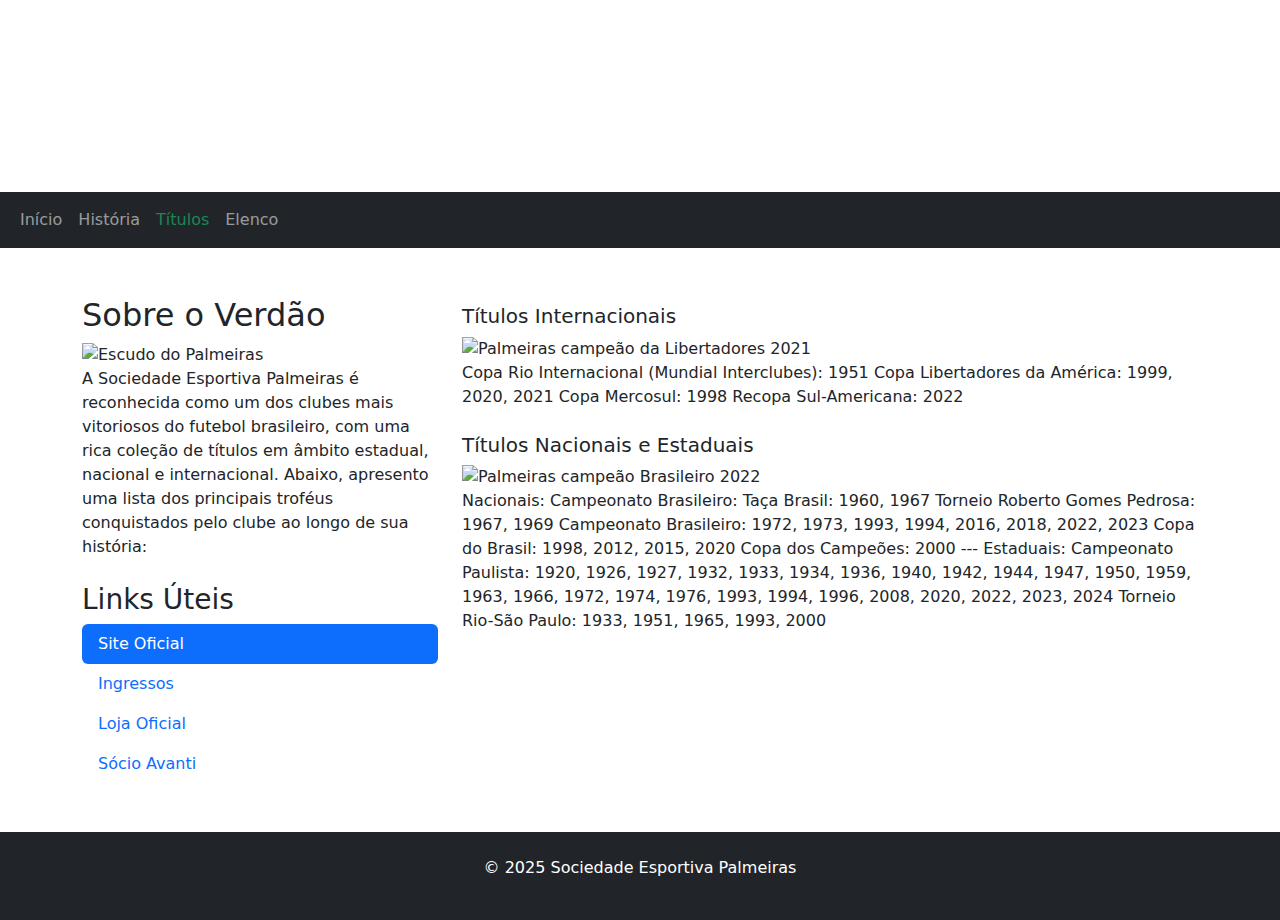
==== pages/titulo.html @ 07d755b6 "Subindo Site" ====
<!DOCTYPE html>
<html lang="pt-br">
<head>
  <title>Palmeiras - Site Oficial</title>
  <meta charset="utf-8">
  <meta name="viewport" content="width=device-width, initial-scale=1">
  <link href="https://cdn.jsdelivr.net/npm/bootstrap@5.3.3/dist/css/bootstrap.min.css" rel="stylesheet">
  <link href="/assets/css/styles.css" rel="stylesheet">
  <script src="https://cdn.jsdelivr.net/npm/bootstrap@5.3.3/dist/js/bootstrap.bundle.min.js"></script>
  <style>
    
  </style>
</head>
<body>

<div class="p-5 bg-verde text-white text-center">
  <h1>Sociedade Esportiva Palmeiras</h1>
  <p>O Maior Campeão do Brasil!</p> 
</div>

<nav class="navbar navbar-expand-sm bg-dark navbar-dark">
  <div class="container-fluid">
    <ul class="navbar-nav">
      <li class="nav-item">
        <a class="nav-link" href="../index.html">Início</a>
      </li>
      <li class="nav-item">
        <a class="nav-link" href="../pages/historia.html">História</a>
      </li>
      <li class="nav-item">
        <a class="nav-link active text-success" href="titulo.html">Títulos</a>
      </li>
      <li class="nav-item">
        <a class="nav-link" href="/pages/elenco.html">Elenco</a>
      </li>
    </ul>
  </div>
</nav>

<div class="container mt-5">
  <div class="row">
    <div class="col-sm-4">
      <h2>Sobre o Verdão</h2>
      <div class="img-box">
        <img src="/assets/imagem/Icon_Palmeiras-v-Agua-Santa-20-scaled.jpg.webp" alt="Escudo do Palmeiras">
        <p>A Sociedade Esportiva Palmeiras é reconhecida como um dos clubes mais vitoriosos do futebol brasileiro, com uma rica coleção de títulos em âmbito estadual, nacional e internacional. Abaixo, apresento uma lista dos principais troféus conquistados pelo clube ao longo de sua história:</p>
      </div>
      <h3 class="mt-4">Links Úteis</h3>
      <ul class="nav nav-pills flex-column">
        <li class="nav-item">
          <a class="nav-link active bg-verde" href="#">Site Oficial</a>
        </li>
        <li class="nav-item">
          <a class="nav-link" href="#">Ingressos</a>
        </li>
        <li class="nav-item">
          <a class="nav-link" href="#">Loja Oficial</a>
        </li>
        <li class="nav-item">
          <a class="nav-link" href="#">Sócio Avanti</a>
        </li>
      </ul>
      <hr class="d-sm-none">
    </div>
    <div class="col-sm-8">
      <h2></h2>
      <div class="img-box">
        <h5>Títulos Internacionais</h5>
        <img src="/assets/imagem/Palmeiras-campeao.jpeg" width="600px" height="200px" alt="Palmeiras campeão da Libertadores 2021">
        <p>Copa Rio Internacional (Mundial Interclubes): 1951
            Copa Libertadores da América: 1999, 2020, 2021
            Copa Mercosul: 1998
            Recopa Sul-Americana: 2022</p>
      </div>
      <div class="img-box mt-4">
        <h5>Títulos Nacionais e Estaduais</h5>
        <img src="/assets/imagem/01jd2w78bekmp8kc8ydf.webp" width="600px" height="200px" alt="Palmeiras campeão Brasileiro 2022">
        <p>Nacionais:
            Campeonato Brasileiro:
            Taça Brasil: 1960, 1967
            Torneio Roberto Gomes Pedrosa: 1967, 1969
            Campeonato Brasileiro: 1972, 1973, 1993, 1994, 2016, 2018, 2022, 2023
            Copa do Brasil: 1998, 2012, 2015, 2020
            Copa dos Campeões: 2000
        --- Estaduais: Campeonato Paulista: 1920, 1926, 1927, 1932, 1933, 1934, 1936, 1940, 1942, 1944, 1947, 1950, 1959, 1963, 1966, 1972, 1974, 1976, 1993, 1994, 1996, 2008, 2020, 2022, 2023, 2024
        Torneio Rio-São Paulo: 1933, 1951, 1965, 1993, 2000</p>
      </div>
    </div>
  </div>
</div>

<div class="mt-5 p-4 bg-dark text-white text-center">
  <p>&copy; 2025 Sociedade Esportiva Palmeiras</p>
</div>

</body>
</html>
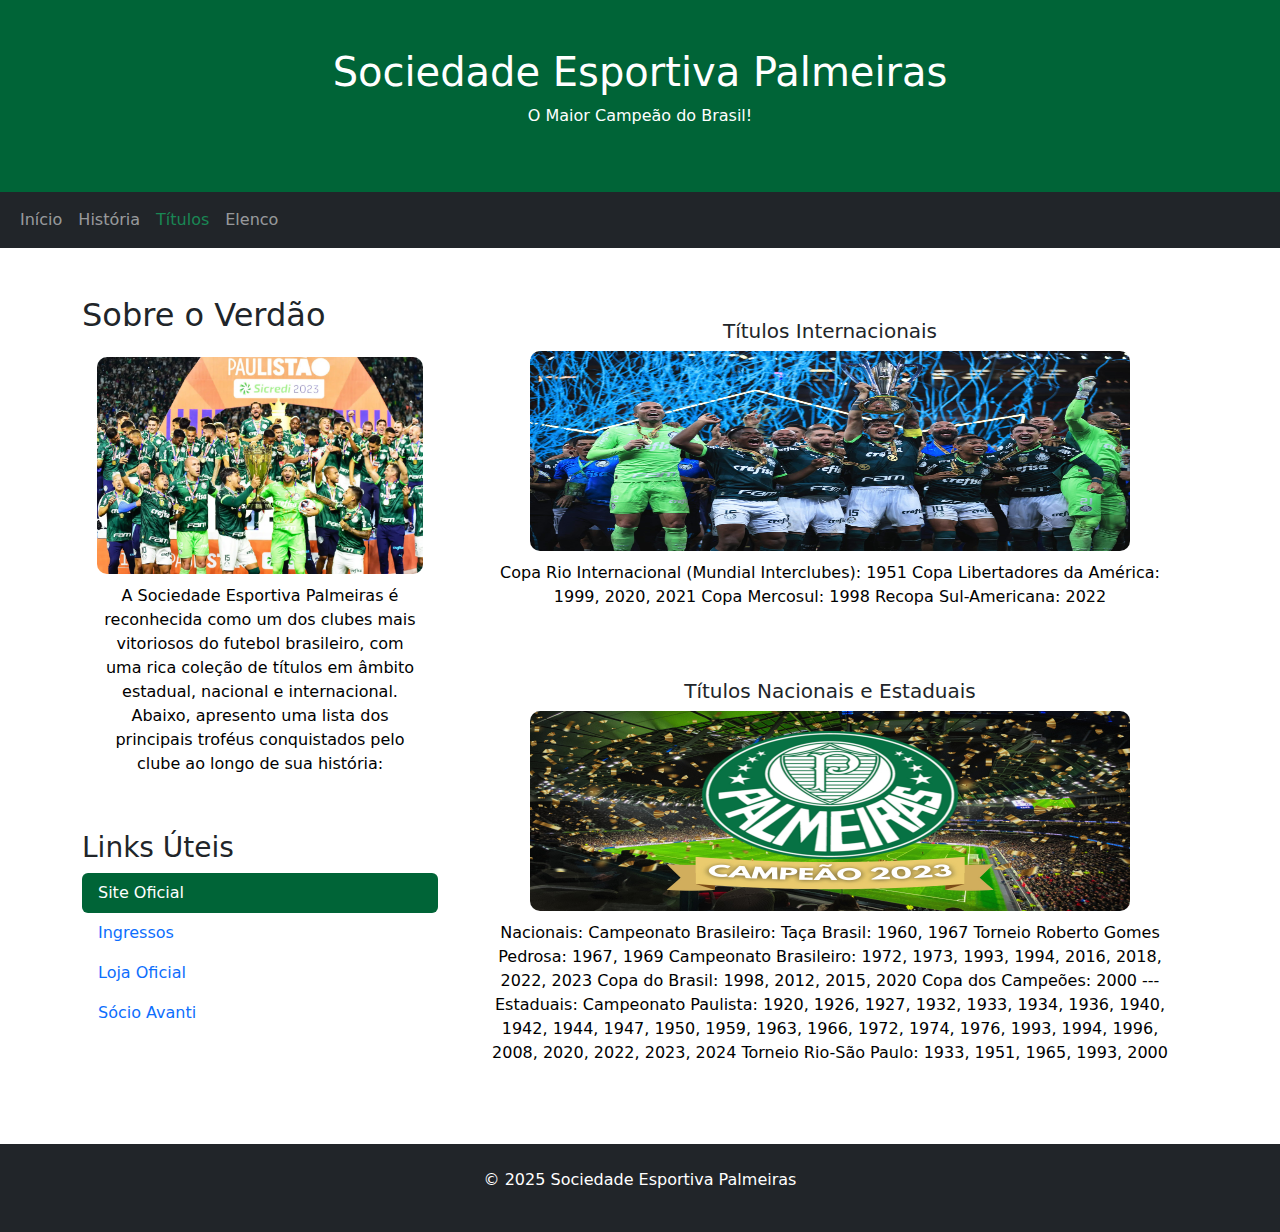
==== commit aaaf25fc: "wdad" ====
--- a/pages/titulo.html
+++ b/pages/titulo.html
@@ -74,7 +74,7 @@
       </div>
       <div class="img-box mt-4">
         <h5>Títulos Nacionais e Estaduais</h5>
-        <img src="/assets/imagem/01jd2w78bekmp8kc8ydf.webp" width="600px" height="200px" alt="Palmeiras campeão Brasileiro 2022">
+        <img src="/assets/imagem/asupercopanjo.jpg" width="600px" height="200px" alt="Palmeiras campeão Brasileiro 2022">
         <p>Nacionais:
             Campeonato Brasileiro:
             Taça Brasil: 1960, 1967
--- a/assets/css/styles.css
+++ b/assets/css/styles.css
@@ -0,0 +1,16 @@
+.bg-verde {
+    background-color: #006437 !important;
+  }
+  .img-box {
+    padding: 15px;
+    border-radius: 10px;
+    text-align: center;
+  }
+  .img-box img {
+    max-width: 100%;
+    border-radius: 10px;
+  }
+  .img-box p {
+    color: black;
+    margin-top: 10px;
+  }